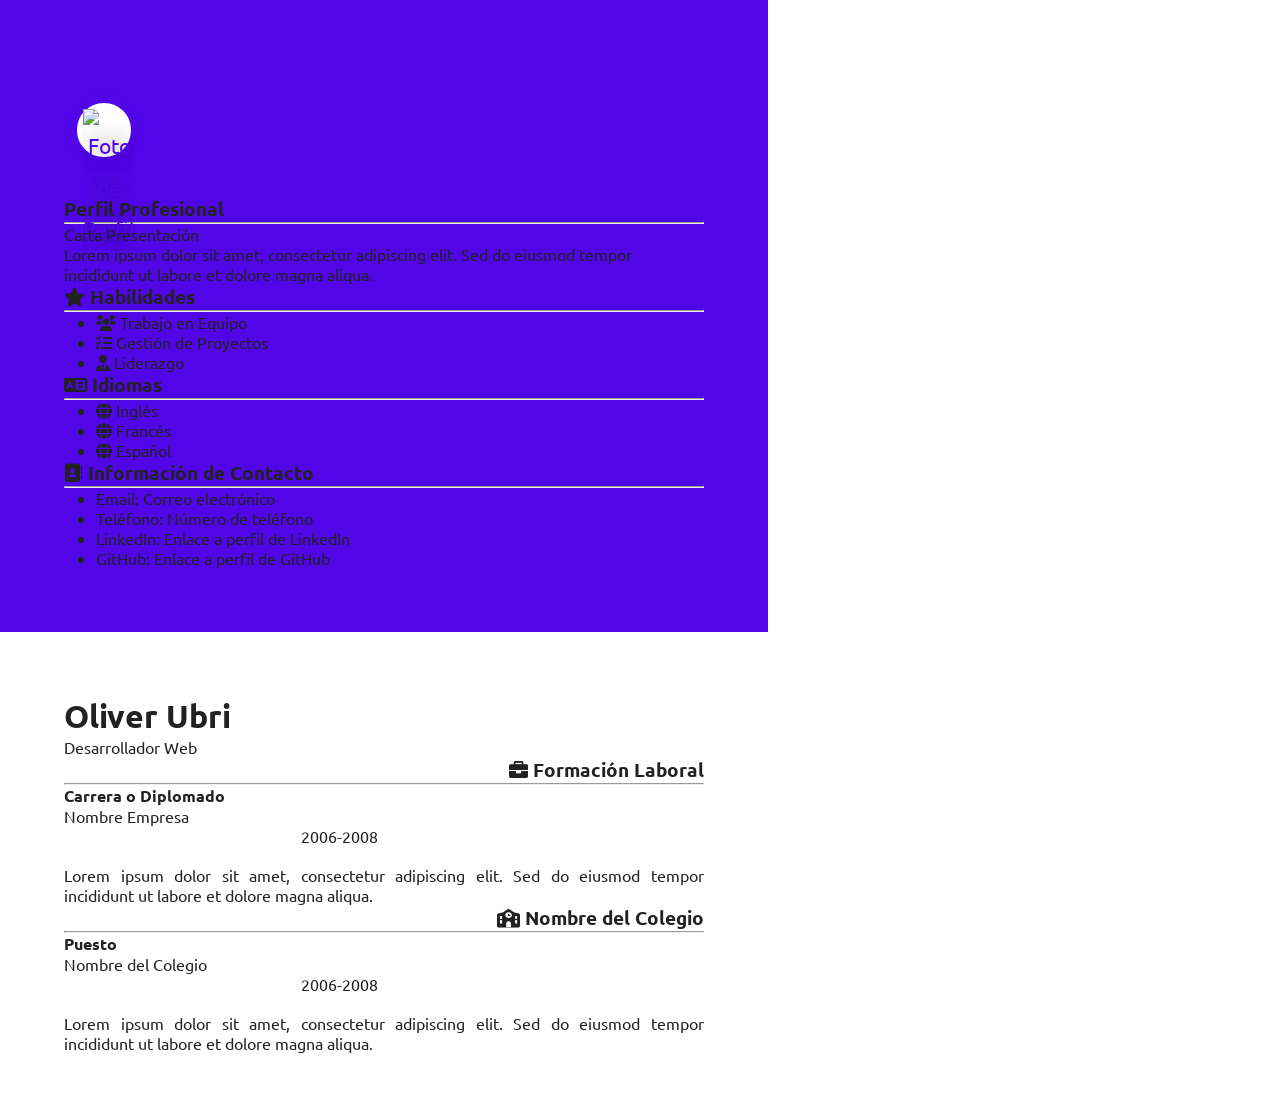
==== 5video.html @ d38d090d "Add files via upload" ====
<!DOCTYPE html>
<html lang="es">
<head>
    <meta charset="UTF-8">
    <meta name="viewport" content="width=device-width, initial-scale=1.0">
    <title>Curriculum Vitae</title>
        <link rel="stylesheet" href="estilos2.css">
        <link rel="stylesheet" href="https://cdnjs.cloudflare.com/ajax/libs/font-awesome/6.0.0-beta3/css/all.min.css"> <!-- Enlace a Font Awesome para íconos -->
</head>
<body>
    <div class="container">
        <div class="habilidades">
            <div class="contenedor_foto_perfil">
                <img src="img/foto_perfil.jpg" alt="Foto de Perfil">
            </div>
            <div class="perfil_contenido">
                <h3>Perfil Profesional</h3>
                <hr />
                <p>Carta Presentación</p>
                <p>Lorem ipsum dolor sit amet, consectetur adipiscing elit. Sed do eiusmod tempor incididunt ut labore et dolore magna aliqua.</p>
            </div>
            <h3><i class="fas fa-star"></i> Habilidades</h3>
            <hr />
            <ul>
                <li><i class="fas fa-users"></i> Trabajo en Equipo</li>
                <li><i class="fas fa-tasks"></i> Gestión de Proyectos</li>
                <li><i class="fas fa-user-tie"></i> Liderazgo</li>
            </ul>
            <h3><i class="fas fa-language"></i> Idiomas</h3>
            <hr />
            <ul>
                <li><i class="fas fa-globe"></i> Inglés</li>
                <li><i class="fas fa-globe"></i> Francés</li>
                <li><i class="fas fa-globe"></i> Español</li>
            </ul>
            <h3><i class="fas fa-address-book"></i> Información de Contacto</h3>
            <hr />
            <ul>
                <li>Email: Correo electrónico</li>
                <li>Teléfono: Número de teléfono</li>
                <li>LinkedIn: Enlace a perfil de LinkedIn</li>
                <li>GitHub: Enlace a perfil de GitHub</li>
            </ul>
        </div>
        <div class="Experiencia">
            <div class="nombre_puesto">
                <h1>Oliver Ubri</h1>
                <p>Desarrollador Web</p>
            </div>
            <h3><i class="fas fa-briefcase"></i> Formación Laboral</h3>
            <hr />
            <h4>Carrera o Diplomado</h4>
            <div class="nombre_empresa">Nombre Empresa</div>
            <div class="año_puesto">2006-2008</div>
            <p class="descripcion_puesto">Lorem ipsum dolor sit amet, consectetur adipiscing elit. Sed do eiusmod tempor incididunt ut labore et dolore magna aliqua.</p>
            <h3><i class="fas fa-school"></i> Nombre del Colegio</h3>
            <hr />
            <h4>Puesto</h4>
            <div class="nombre_empresa">Nombre del Colegio</div>
            <div class="año_puesto">2006-2008</div>
            <p class="descripcion_puesto">Lorem ipsum dolor sit amet, consectetur adipiscing elit. Sed do eiusmod tempor incididunt ut labore et dolore magna aliqua.</p>
        </div>
    </div>
</html>
---- estilos2.css ----
@import url("https://fonts.googleapis.com/css2?family=ubuntu:400,700&display=swap");

*{ margin : 0; padding: 0; 
}
body {
    background-color: #fff;
    color: #222;
    font-family: 'ubuntu', sans-serif;
    margin: 0;
}
header {
   text-align: center;
    display: flex;
    border-bottom-left-radius: 12px;
    display: flex;
    flex-direction: column;
    gap: 2em;
    display: flex;
        background: linear-gradient(135deg, #232942 60%, #5106e8 100%);
        color: #fff;
        font-family: 'ubuntu', sans-serif;
        margin: 0;
    box-shadow: none;
    border-radius: 0;
    padding: 0;
        display: flex;
        flex-direction: row;
        width: 100%;
        min-height: 100vh;
        background: rgba(0,0,0,0.2);
        box-shadow: 0 0 32px rgba(81,6,232,0.12);
        border-radius: 24px;
        padding: 0;
        border: 7px solid #5106e8;
        margin: 5%;
        font-size: 1.3em;
        width: 100%;
        background: url('img/foto_cabecera_cv.jpg') center/cover no-repeat;
        padding: 2em 0 1em 0;
        display: flex;
        flex-direction: column;
        align-items: center;
        border-top-left-radius: 24px;
        border-top-right-radius: 24px;
        position: relative;
        color: #5106e8;
        background: #fff;
        border-radius: 50%;
        width: 120px;
        height: 120px;
        border-radius: 50%;
        overflow: hidden;
        margin: 0 auto;
        border: 5px solid #fff;
        box-shadow: 0px 0px 20px rgba(81,6,232,0.25);
        background: #fff;
        position: absolute;
        top: 2em;
        left: 50%;
        transform: translateX(-50%);
        z-index: 2;
    flex-direction: column;
    gap: 2em;
    font-size: 1.3em;
        margin-top: 7em;
        text-align: center;
        color: #fff;
        text-shadow: 0 2px 8px rgba(0,0,0,0.2);
        font-size: 1.5em;
        font-weight: 700;
    border-bottom: 2px solid #fff;
    padding-bottom: 0.2em;
        border-radius: 50%;
        font-size: 1.1em;
        color: #d1d1e8;
        margin-bottom: 1em;
        text-shadow: 0 2px 8px rgba(0,0,0,0.1);
    font-size: 4em;
}
    
cabecera ::before{
content: "";
position: absolute;
    border: none;
    border-top: 2px solid #eee;
    margin: 1em 0;
height: 100%;
background-image: url("img/foto_cabecera_cv.jpg")
background-size cover;
    margin-left: 0;
    list-style: none;
    padding-left: 0;
    font-size: 1.1em;
    margin-bottom: 1em;
background-repeat: no-repeat;
opacity: 0.3;
z-index: -1;
    margin-bottom: 0.5em;
    display: flex;
    align-items: center;
    gap: 0.5em;
    font-weight: 500;
}   
.contenedor_foto_perfil{
    width: 280px;
    margin-top: 1em;
    text-align: justify;
    color: #232942;
    font-size: 1em;
    background: #f8f8ff;
    border-radius: 8px;
    padding: 1em;
    box-shadow: 0 0 8px rgba(81,6,232,0.05);
    display: inline-block;
    vertical-align:  middle;
    border: 7px solid #5106e8;
    margin: 5%;
    font-size: 1.3em;
    color: #5106e8;
    background: #fff;
    border-radius: 50%;
    padding: 6px;
    width: 2em;
    height: 2em;
    text-align: center;
    line-height: 2em;
    margin-right: 0.5em;
    box-shadow: 0 0 6px rgba(81,6,232,0.12);
    vertical-align: middle;
    margin-left: 1%;
    text-shadow: 0px    0px 20px rgba(0, 0, 0, 0.5);
 }

 .contenido_cv {
    display:    flex;
    width: 100%;
 }
 .habilidades{
    display: inline-block;
    vertical-align: top;
    background-color: #5106e8;
    padding: 5%;
    width: 28%;
 }
 .habilidades ul{
    margin-left: 5%;
 }
.carta_presentacion{
    text-align: justify;
}
.grafico{
    width: 34px;
    height: 34px;
    position: relative;
    border-radius: 50%;
    overflow: hidden;
    display: inline-block;
    vertical-align: middle;
    margin-top: 1%;

}
.dount-hole{
    position: absolute;
    width: 60%;
    height: 60%;
    background-color: #5106e8;
    top: 50%;
    left: 50%;
    transform: translate(-50%, -50%);
    border-radius: 50%;
    z-index: 1;

}
.sector{
    position: absolute;
    top: 0;
    left: 50%;
    width:  50%;
    height: 100%;
    transform-origin: left;
}
.sector#sector1{
   transform: rotate(0deg);
   background-color: #f91c8a;
}
.sector#sector2{
    transform: rotate(120deg);
    background-color: #2d0b7c;
}
.sector#sector3{
    transform: rotate(240deg);
    background-color: #58d1bc;
}
.habilidades{
    display: inline-block;
    vertical-align: middle;
    padding: 5%;
    width: 50%;
}
.Experiencia{
    display: inline-block
    vertical-align middle;
    padding: 5%;
    width: 50%;
}
.Experiencia h3{
    text-align: right;
}
.nombre_empresa{
    display: inline-block
    vertical-align top;
    width: 50%;
}
.año_experiencia{
    display: inline-block;
    vertical-align: top;
    width: 50%;
    text-align: right;
}
.año_puesto{
    display: inline-block;
    vertical-align: top;
    text-align: right;
    width: 49%;
}
.descripcion_puesto{
    margin-top: 3%;
    text-align: justify;
}
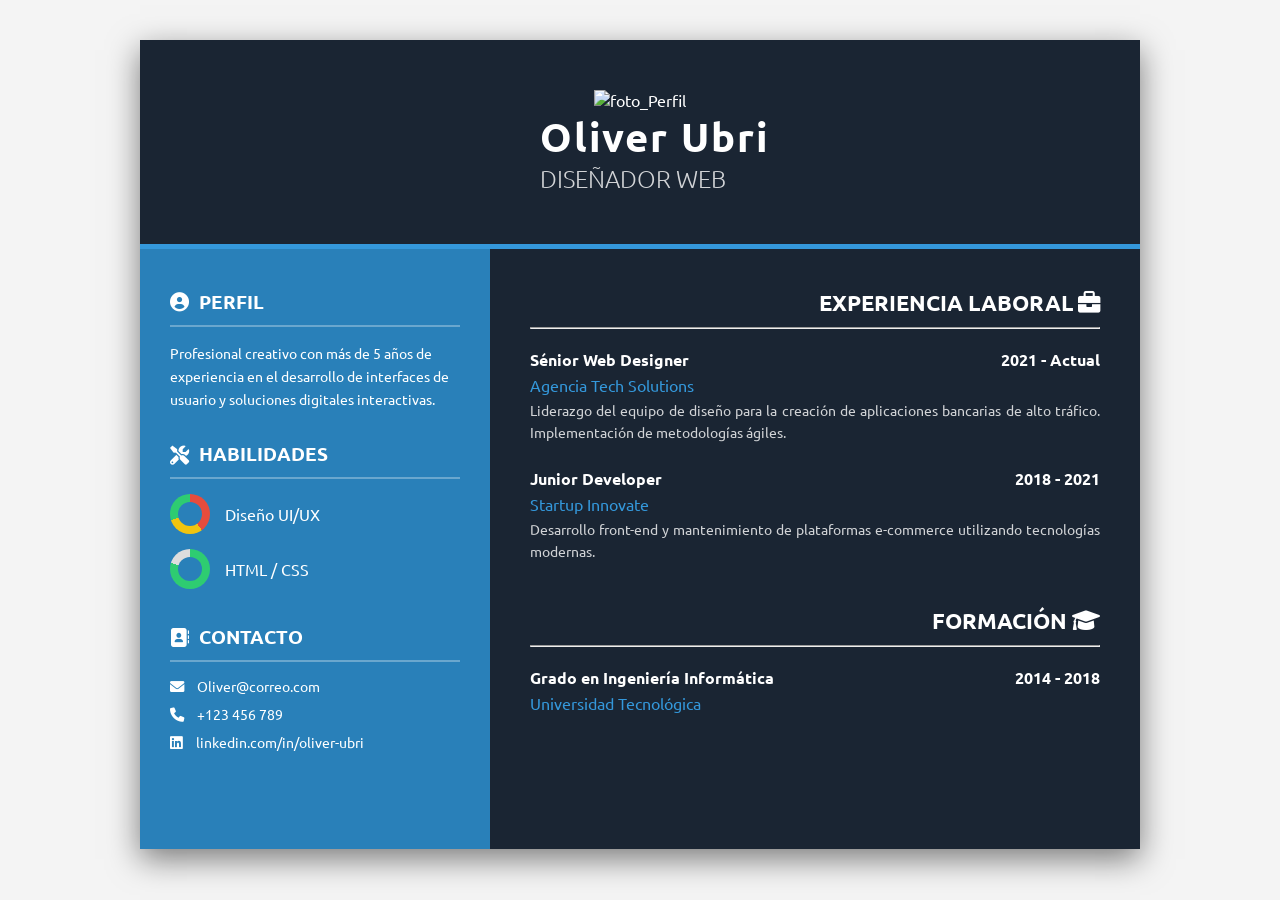
==== commit b20ac2dc: "Add files via upload" ====
--- a/5video.html
+++ b/5video.html
@@ -3,62 +3,248 @@
 <head>
     <meta charset="UTF-8">
     <meta name="viewport" content="width=device-width, initial-scale=1.0">
-    <title>Curriculum Vitae</title>
-        <link rel="stylesheet" href="estilos2.css">
-        <link rel="stylesheet" href="https://cdnjs.cloudflare.com/ajax/libs/font-awesome/6.0.0-beta3/css/all.min.css"> <!-- Enlace a Font Awesome para íconos -->
+    <title>Currículum Vitae -  Video</title>
+    
+    <link href="https://fonts.googleapis.com/css2?family=Ubuntu:wght@300;400;700&display=swap" rel="stylesheet">
+    <link rel="stylesheet" href="https://cdnjs.cloudflare.com/ajax/libs/font-awesome/6.0.0/css/all.min.css">
+
+    <style>
+        /* CSS GLOBAL */
+        * {
+            margin: 0;
+            padding: 0;
+            box-sizing: border-box;
+        }
+
+        body {
+            background-color: #f4f4f4;
+            font-family: 'Ubuntu', sans-serif;
+            padding: 40px 0;
+            color: white;
+        }
+
+        /* CONTENEDOR PRINCIPAL */
+        .container {
+            width: 85%;
+            max-width: 1000px;
+            margin: 0 auto;
+            background-color: #1a2533;
+            box-shadow: 0 10px 30px rgba(0,0,0,0.5);
+            overflow: hidden;
+        }
+
+        /* CABECERA */
+        .cabecera {
+            padding: 50px;
+            background: linear-gradient(rgba(26, 37, 51, 0.7), rgba(26, 37, 51, 0.7)), 
+                        url('foto_cabecera_cv.jpg'); /* Imagen de fondo */
+            background-size: cover;
+            text-align: center;
+            border-bottom: 5px solid #3498db;
+        }
+
+        .contenedor-foto-perfil {
+            width: 180px;
+            height: 180px;
+            border-radius: 50%;
+            border: 6px solid #3498db;
+            display: inline-block;
+            overflow: hidden;
+            vertical-align: middle;
+            background-color: #ddd;
+        }
+
+        .contenedor-foto-perfil img {
+            width: 100%;
+            height: 100%;
+            object-fit: cover;
+        }
+
+        .nombre-puesto {
+            display: inline-block;
+            vertical-align: middle;
+            text-align: left;
+            margin-left: 30px;
+        }
+
+        .nombre-puesto h1 { font-size: 2.5rem; letter-spacing: 2px; }
+        .nombre-puesto h2 { font-weight: 300; opacity: 0.8; }
+
+        /* CUERPO DEL CV (DOS COLUMNAS) */
+        .contenido-cv {
+            display: flex;
+            min-height: 600px;
+        }
+
+        /* COLUMNA IZQUIERDA (HABILIDADES) */
+        .habilidades {
+            background-color: #2980b9;
+            width: 35%;
+            padding: 40px 30px;
+        }
+
+        .habilidades h3 {
+            font-size: 1.2rem;
+            margin-bottom: 10px;
+            display: flex;
+            align-items: center;
+            gap: 10px;
+        }
+
+        .habilidades hr { border: 0.5px solid rgba(255,255,255,0.3); margin-bottom: 15px; }
+
+        .carta-presentacion {
+            font-size: 0.9rem;
+            line-height: 1.6;
+            margin-bottom: 30px;
+        }
+
+        /* GRÁFICO CIRCULAR */
+        .grafico-container {
+            display: flex;
+            align-items: center;
+            margin-bottom: 15px;
+            gap: 15px;
+        }
+
+        .grafico {
+            width: 40px;
+            height: 40px;
+            border-radius: 50%;
+            background: conic-gradient(#e74c3c 0% 40%, #f1c40f 40% 70%, #2ecc71 70% 100%);
+            position: relative;
+        }
+
+        .grafico::after {
+            content: "";
+            position: absolute;
+            width: 24px;
+            height: 24px;
+            background-color: #2980b9;
+            border-radius: 50%;
+            top: 8px;
+            left: 8px;
+        }
+
+        /* COLUMNA DERECHA (EXPERIENCIA) */
+        .experiencia {
+            width: 65%;
+            padding: 40px;
+        }
+
+        .experiencia h3 {
+            text-align: right;
+            font-size: 1.4rem;
+            margin-bottom: 10px;
+        }
+
+        .bloque-item {
+            margin-bottom: 25px;
+        }
+
+        .fila-superior {
+            display: flex;
+            justify-content: space-between;
+            font-weight: bold;
+            margin-bottom: 5px;
+        }
+
+        .descripcion {
+            font-size: 0.9rem;
+            opacity: 0.8;
+            line-height: 1.5;
+            text-align: justify;
+        }
+
+        ul { list-style: none; font-size: 0.9rem; }
+        ul li { margin-bottom: 10px; }
+        ul li i { margin-right: 10px; }
+
+    </style>
 </head>
 <body>
+
     <div class="container">
-        <div class="habilidades">
-            <div class="contenedor_foto_perfil">
-                <img src="img/foto_perfil.jpg" alt="Foto de Perfil">
+        <header class="cabecera">
+            <div class="contenedor-foto_perfil">
+                <img src="foto_perfil.png" alt="foto_Perfil">
             </div>
-            <div class="perfil_contenido">
-                <h3>Perfil Profesional</h3>
-                <hr />
-                <p>Carta Presentación</p>
-                <p>Lorem ipsum dolor sit amet, consectetur adipiscing elit. Sed do eiusmod tempor incididunt ut labore et dolore magna aliqua.</p>
+            <div class="nombre-puesto">
+                <h1>Oliver Ubri</h1>
+                <h2>DISEÑADOR WEB </h2>
             </div>
-            <h3><i class="fas fa-star"></i> Habilidades</h3>
-            <hr />
-            <ul>
-                <li><i class="fas fa-users"></i> Trabajo en Equipo</li>
-                <li><i class="fas fa-tasks"></i> Gestión de Proyectos</li>
-                <li><i class="fas fa-user-tie"></i> Liderazgo</li>
-            </ul>
-            <h3><i class="fas fa-language"></i> Idiomas</h3>
-            <hr />
-            <ul>
-                <li><i class="fas fa-globe"></i> Inglés</li>
-                <li><i class="fas fa-globe"></i> Francés</li>
-                <li><i class="fas fa-globe"></i> Español</li>
-            </ul>
-            <h3><i class="fas fa-address-book"></i> Información de Contacto</h3>
-            <hr />
-            <ul>
-                <li>Email: Correo electrónico</li>
-                <li>Teléfono: Número de teléfono</li>
-                <li>LinkedIn: Enlace a perfil de LinkedIn</li>
-                <li>GitHub: Enlace a perfil de GitHub</li>
-            </ul>
-        </div>
-        <div class="Experiencia">
-            <div class="nombre_puesto">
-                <h1>Oliver Ubri</h1>
-                <p>Desarrollador Web</p>
-            </div>
-            <h3><i class="fas fa-briefcase"></i> Formación Laboral</h3>
-            <hr />
-            <h4>Carrera o Diplomado</h4>
-            <div class="nombre_empresa">Nombre Empresa</div>
-            <div class="año_puesto">2006-2008</div>
-            <p class="descripcion_puesto">Lorem ipsum dolor sit amet, consectetur adipiscing elit. Sed do eiusmod tempor incididunt ut labore et dolore magna aliqua.</p>
-            <h3><i class="fas fa-school"></i> Nombre del Colegio</h3>
-            <hr />
-            <h4>Puesto</h4>
-            <div class="nombre_empresa">Nombre del Colegio</div>
-            <div class="año_puesto">2006-2008</div>
-            <p class="descripcion_puesto">Lorem ipsum dolor sit amet, consectetur adipiscing elit. Sed do eiusmod tempor incididunt ut labore et dolore magna aliqua.</p>
+        </header>
+
+        <div class="contenido-cv">
+            
+            <section class="habilidades">
+                <h3><i class="fas fa-user-circle"></i> PERFIL</h3>
+                <hr>
+                <p class="carta-presentacion">
+                    Profesional creativo con más de 5 años de experiencia en el desarrollo de interfaces de usuario y soluciones digitales interactivas.
+                </p>
+
+                <h3><i class="fas fa-tools"></i> HABILIDADES</h3>
+                <hr>
+                <div class="grafico-container">
+                    <div class="grafico"></div>
+                    <span>Diseño UI/UX</span>
+                </div>
+                <div class="grafico-container">
+                    <div class="grafico" style="background: conic-gradient(#2ecc71 0% 80%, #ddd 80% 100%);"></div>
+                    <span>HTML / CSS</span>
+                </div>
+
+                <br>
+                <h3><i class="fas fa-address-book"></i> CONTACTO</h3>
+                <hr>
+                <ul>
+                    <li><i class="fas fa-envelope"></i> Oliver@correo.com</li>
+                    <li><i class="fas fa-phone"></i> +123 456 789</li>
+                    <li><i class="fab fa-linkedin"></i> linkedin.com/in/oliver-ubri</li>
+                </ul>
+            </section>
+
+            <section class="experiencia">
+                <h3>EXPERIENCIA LABORAL <i class="fas fa-briefcase"></i></h3>
+                <hr><br>
+
+                <div class="bloque-item">
+                    <div class="fila-superior">
+                        <span>Sénior Web Designer</span>
+                        <span>2021 - Actual</span>
+                    </div>
+                    <div style="color: #3498db; margin-bottom: 5px;">Agencia Tech Solutions</div>
+                    <p class="descripcion">
+                        Liderazgo del equipo de diseño para la creación de aplicaciones bancarias de alto tráfico. Implementación de metodologías ágiles.
+                    </p>
+                </div>
+
+                <div class="bloque-item">
+                    <div class="fila-superior">
+                        <span>Junior Developer</span>
+                        <span>2018 - 2021</span>
+                    </div>
+                    <div style="color: #3498db; margin-bottom: 5px;">Startup Innovate</div>
+                    <p class="descripcion">
+                        Desarrollo front-end y mantenimiento de plataformas e-commerce utilizando tecnologías modernas.
+                    </p>
+                </div>
+
+                <br>
+                <h3>FORMACIÓN <i class="fas fa-graduation-cap"></i></h3>
+                <hr><br>
+
+                <div class="bloque-item">
+                    <div class="fila-superior">
+                        <span>Grado en Ingeniería Informática</span>
+                        <span>2014 - 2018</span>
+                    </div>
+                    <div style="color: #3498db;">Universidad Tecnológica</div>
+                </div>
+            </section>
         </div>
     </div>
+
+</body>
 </html>
